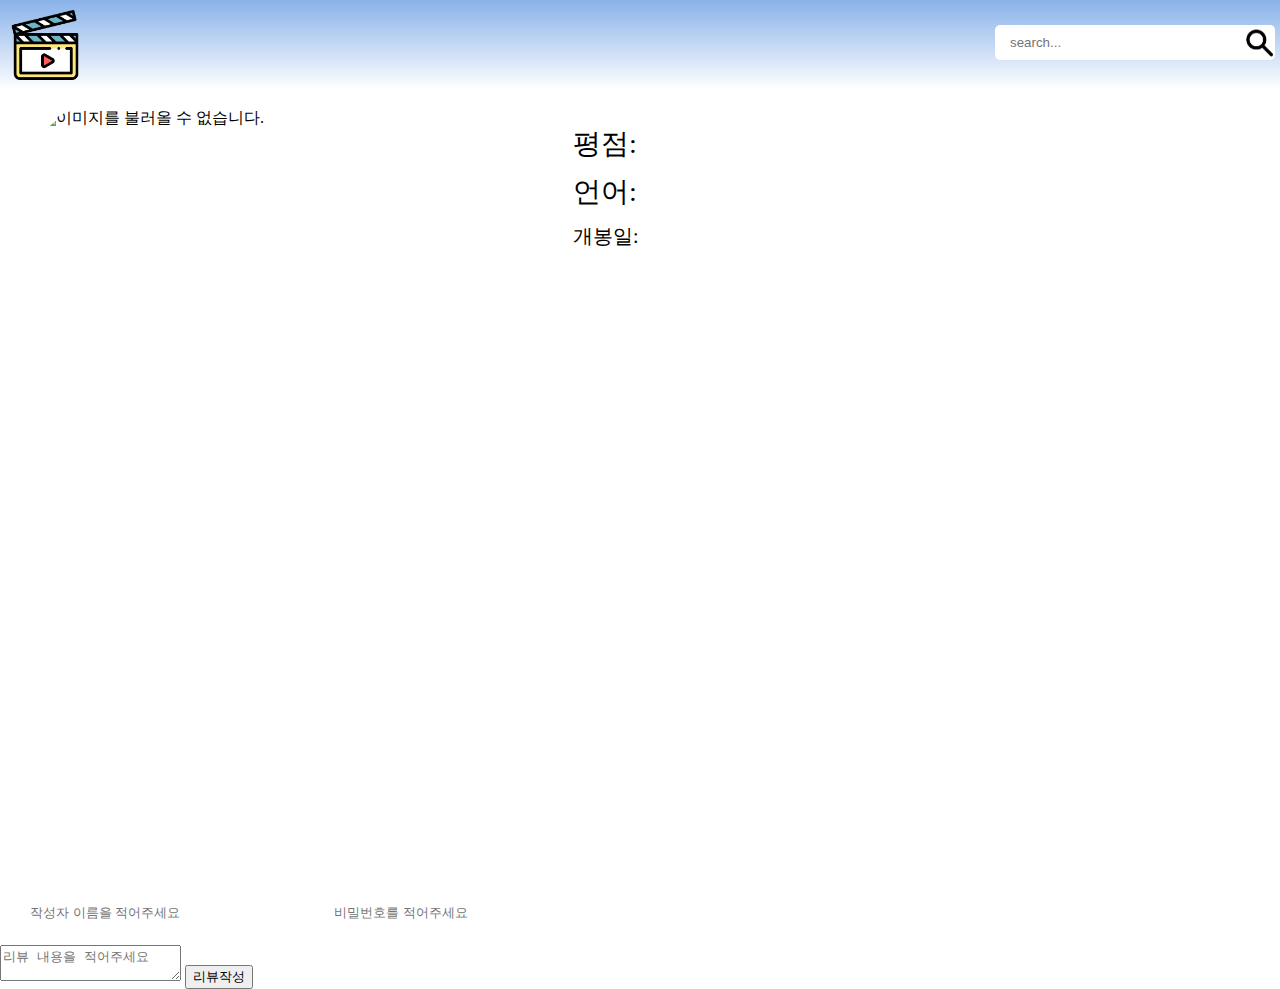
==== detail.html @ 468d635b "Merge branch 'dev' of https://github.com/Eunyoung-Jo/movie_nonot into feature-comment" ====
<!DOCTYPE html>
<html lang="ko">
  <head>
    <meta charset="UTF-8" />
    <meta name="viewport" content="width=device-width, initial-scale=1.0" />
    <title>영화 상세 / 리뷰 작성</title>
    <link rel="stylesheet" href="./style/css/reset.css" />
    <link rel="stylesheet" href="./style/css/detail.css" />

    <link href="style/css/main.css" rel="stylesheet" />
    <link href="style/css/color.css" rel="stylesheet" />
    <script type="module" src="./src/detail.js"></script>
    <script type="module" src="./component/HeaderComponent.js"></script>
  </head>
  <body>
    <movie-header></movie-header>
    <!--  contents area -->
    <div class="center_wrapper">
      <div id="contents" class="contents">
        <img
          class="thumbnail"
          id="thumbnail"
          src="https://encrypted-tbn0.gstatic.com/images?q=tbn:ANd9GcS_5lsZDN7j-YDlrEpupBOTwcNFxsa4puKyVW5g22cOB2WigVnM06932UkUaA&s"
          alt="이미지를 불러올 수 없습니다."
        />
        <div>
          <div class="title" id="title"></div>
          <div class="grade" id="grade">평점:</div>
          <div class="language" id="language">언어:</div>
          <div class="release_date" id="release_date">개봉일:</div>
          <div class="description" id="description"></div>
        </div>
      </div>
    </div>

    <!--  comment area -->
    <div class="parent-comment">
      <form>
        <div class="comment-input-container">
          <input type="text" placeholder="작성자 이름을 적어주세요" id="input-user-name" style="margin-right: 5px" />
          <input type="text" placeholder="비밀번호를 적어주세요" id="input-user-password" />
        </div>
        <div class="comment-input-container">
          <textarea type="text" placeholder="리뷰 내용을 적어주세요" id="input-comment"></textarea>
          <button class="btn" id="button-comment">리뷰작성</button>
        </div>
      </form>
      <div id="content-comment"></div>
    </div>
    <script src="/src/comment.js"></script>
  </body>
</html>
---- style/css/detail.css ----
.header_wrapper {
  display: flex;
  justify-content: space-between;
  align-items: center;
  background: #d9d9d9;
  padding: 20px;
}

.header_wrapper .navigation {
  text-decoration: none;
}

.header_wrapper .search_input_wrapper {
  display: flex;
  align-items: center;
  gap: 10px;
}

.header_wrapper input {
  padding: 3px;
}

.header_wrapper button {
  cursor: pointer;
}

.center_wrapper {
  width: 100%;
  max-width: 1200px;
  margin: 0 auto;
  padding-top: 90px;
}

.center_wrapper .contents {
  display: flex;
  gap: 20px;
  margin-top: 20px;
}

.center_wrapper .contents .thumbnail {
  width: 513px;
  height: 770px;
  border-radius: 40px;
}

.center_wrapper .contents .title {
  width: 100%;
  max-width: 641px;
  font-size: 40px;
  font-weight: 700;
  /* 최대 넓이인 641px이 넘어가면 ... 처리  */
  white-space: nowrap;
  overflow: hidden;
  text-overflow: ellipsis;
  margin-bottom: 20px;
}

.center_wrapper .contents .grade {
  font-size: 28px;
  font-weight: 400;
  margin-bottom: 20px;
}

.center_wrapper .contents .language {
  font-size: 28px;
  font-weight: 400;
  margin-bottom: 20px;
}

.center_wrapper .contents .release_date {
  font-size: 20px;
  font-weight: 400;
  margin-bottom: 40px;
}

.center_wrapper .contents .description {
  font-size: 24px;
  font-weight: 400;
}
---- style/css/main.css ----
body {
  margin: 0;
  font-family: "Pretendard";
  font-size: 16px;
}

input {
  margin: 15px;
  padding: 10px 15px;
  border: none;
  width: 250px;
  border-radius: 5px;

  &:focus {
    outline: none;
  }
}
.menubar-top {
  position: fixed;
  top: 0;
  left: 0;
  width: 100%;
  height: 70px;
  padding: 10px 10px;
  display: flex;
  flex-direction: row;
  justify-content: space-between;
  background: linear-gradient(to bottom, var(--background-color), var(--white-color));
  z-index: 5;
}

.search-div {
  position: relative;
}

.icon-search {
  position: absolute;
  top: 10px;
  right: 5px;
  width: 50px;
  cursor: pointer;
}

.content {
  margin-top: 100px;
  width: 100%;
}
#representive-mark {
  font-family: "Pretendard-extrabold";
  cursor: pointer;
  width: 70px;
  height: 70px;

  &:hover {
    color: var(--white-color);
    transition: all 0.3s;
  }
}

#cardDiv {
  float: left;
  width: calc(25% - 20px);
  height: 650px;
  margin: 10px;
  position: relative;

  &:hover {
    transform: scale(1.05);
    transition: all 0.5s;
  }
}
#img {
  width: 100%;
  height: 500px;
  border-radius: 10px;
}

#overviewDiv {
  border-radius: 10px;
  height: 480px;
  background-color: rgb(0, 0, 0, 0.5);
  position: absolute;
  padding: 10px;
  opacity: 0;
  transition: all 0.5s;
  top: 0px;
  left: 0px;
  cursor: pointer;
  &:hover {
    opacity: 1;
  }
}
#overview {
  color: var(--white-color);
  text-align: center;
}

#error {
  text-align: center;
}
@media screen and (max-width: 1200px) {
  #cardDiv {
    width: calc(50% - 20px);
  }
  input {
    width: 200px;
  }
}
@media screen and (max-width: 568px) {
  #cardDiv {
    width: calc(100% - 20px);
  }
}
---- style/css/color.css ----
:root {
  --background-color: #89b2e9;
  --light-color: #cedff6;
  --white-color: white;
  --black-color : black;
  --grey-color : grey;
  --lightgrey-color:rgb(216, 216, 216);
}
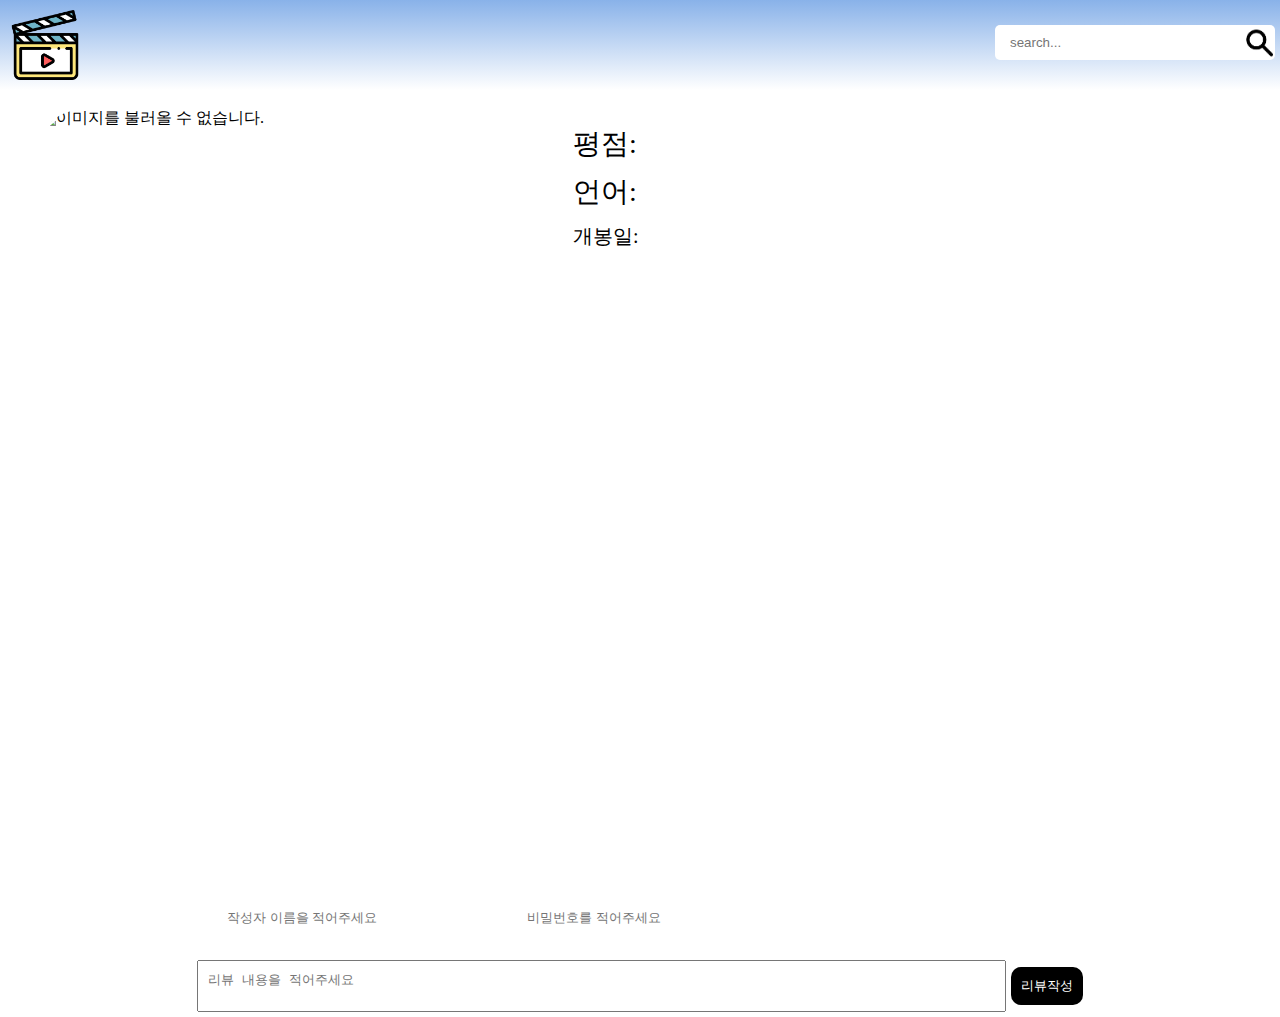
==== commit a084d5f5: "Merge pull request #7 from Eunyoung-Jo/feature-comment" ====
--- a/detail.html
+++ b/detail.html
@@ -6,7 +6,7 @@
     <title>영화 상세 / 리뷰 작성</title>
     <link rel="stylesheet" href="./style/css/reset.css" />
     <link rel="stylesheet" href="./style/css/detail.css" />
-
+    <link rel="stylesheet" href="./style/css/comment.css" />
     <link href="style/css/main.css" rel="stylesheet" />
     <link href="style/css/color.css" rel="stylesheet" />
     <script type="module" src="./src/detail.js"></script>
--- a/style/css/comment.css
+++ b/style/css/comment.css
@@ -0,0 +1,58 @@
+input,textarea{
+    padding:10px;
+    outline: none;
+    resize: none;
+}
+.btn{
+    padding:10px;
+    border:none;
+    background-color: var(--black-color);
+    border-radius: 10px;
+    color:var(--white-color);
+    cursor: pointer;
+}
+.btn-edit{
+    border:none;
+    padding:10px;
+    background-color:var(--white-color);
+    color:var(--grey-color);
+    cursor:pointer;
+}
+.text-sub{
+    color:var(--grey-color);
+    font-size: 14px;
+    font-weight: normal;
+}
+#confirmDiv{
+    display: flex;
+    align-items: center;
+    height:40px;
+    h4{
+        flex-grow: 1;
+    }
+}
+.parent-comment{
+    width:70%;
+    margin:auto;
+}
+.comment-input-container {
+    display: flex;
+    align-items: center;
+    padding:5px;
+}
+
+#input-comment{
+    flex-grow:1;
+    margin-right: 5px;
+}
+.hr{
+    margin-top: 30px;
+    border: 1px solid var(--lightgrey-color);
+}
+@media screen and (max-width:568px) {
+    .parent-comment{
+        width:100%;
+        
+    }
+
+}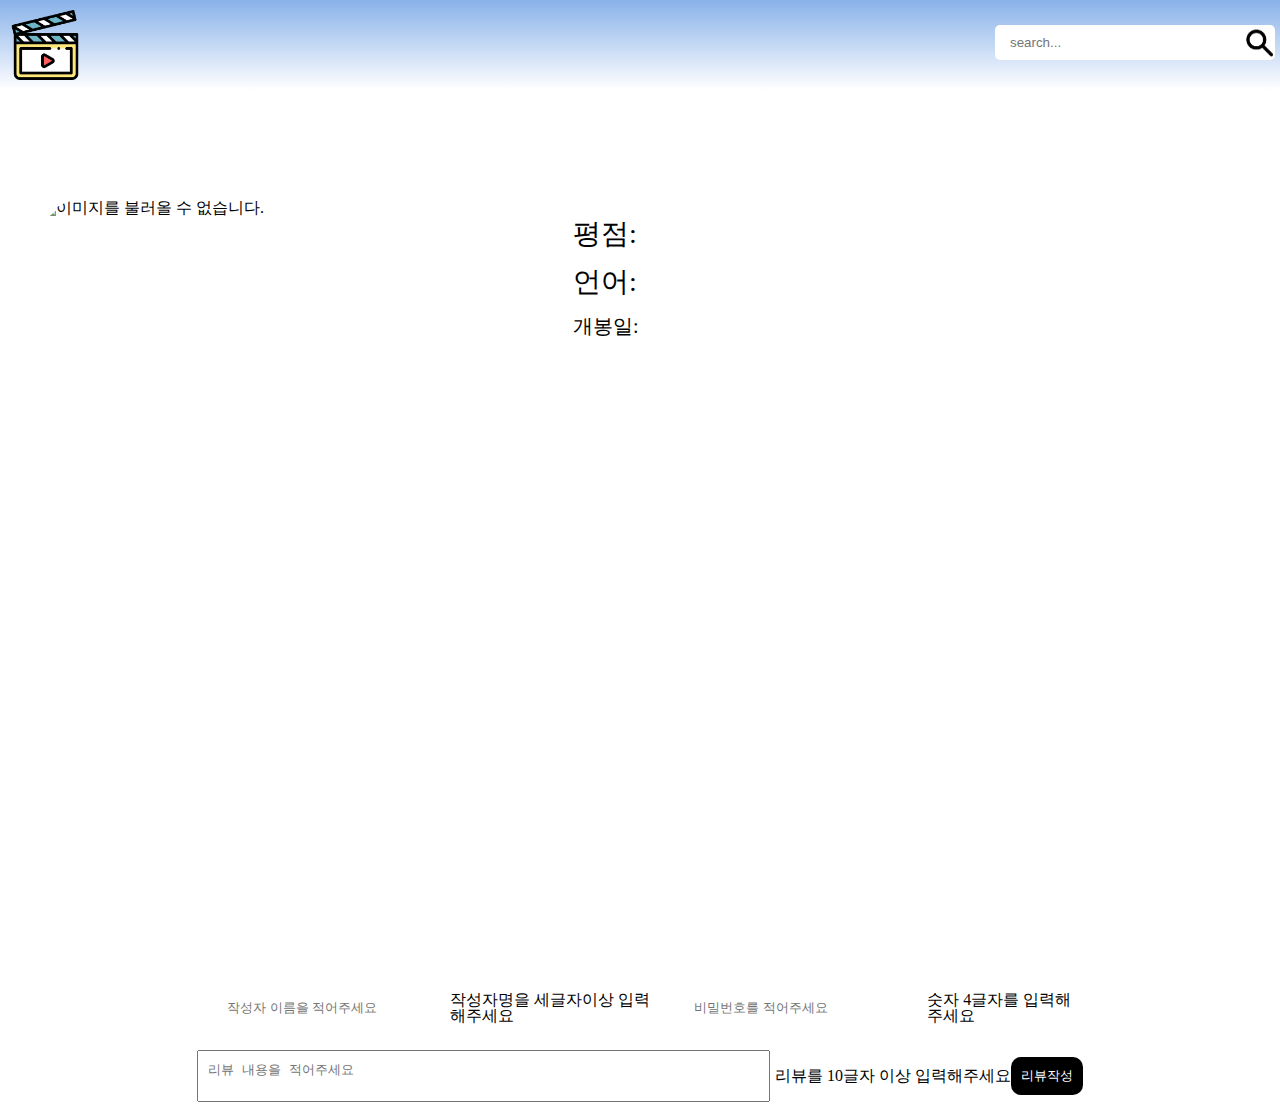
==== commit d76e9920: "유효성 검사 수정 & 코멘트에 붙이기" ====
--- a/detail.html
+++ b/detail.html
@@ -8,9 +8,11 @@
     <link rel="stylesheet" href="./style/css/detail.css" />
     <link rel="stylesheet" href="./style/css/comment.css" />
     <link href="style/css/main.css" rel="stylesheet" />
+    <link href="style/css/header.css" rel="stylesheet" />
     <link href="style/css/color.css" rel="stylesheet" />
     <script type="module" src="./src/detail.js"></script>
     <script type="module" src="./component/HeaderComponent.js"></script>
+    <script type="module" src="./src/validation.js"></script>
   </head>
   <body>
     <movie-header></movie-header>
@@ -35,13 +37,16 @@
 
     <!--  comment area -->
     <div class="parent-comment">
-      <form>
+      <form id="commentTarget">
         <div class="comment-input-container">
           <input type="text" placeholder="작성자 이름을 적어주세요" id="input-user-name" style="margin-right: 5px" />
+          <div class="name-failure-message hide font">작성자명을 세글자이상 입력해주세요</div>
           <input type="text" placeholder="비밀번호를 적어주세요" id="input-user-password" />
+          <div class="pw-failure-message hide font">숫자 4글자를 입력해주세요</div>
         </div>
         <div class="comment-input-container">
           <textarea type="text" placeholder="리뷰 내용을 적어주세요" id="input-comment"></textarea>
+          <div class="rv-failure-message hide font">리뷰를 10글자 이상 입력해주세요</div>
           <button class="btn" id="button-comment">리뷰작성</button>
         </div>
       </form>
--- a/style/css/main.css
+++ b/style/css/main.css
@@ -2,59 +2,6 @@
   margin: 0;
   font-family: "Pretendard";
   font-size: 16px;
-}
-
-input {
-  margin: 15px;
-  padding: 10px 15px;
-  border: none;
-  width: 250px;
-  border-radius: 5px;
-
-  &:focus {
-    outline: none;
-  }
-}
-.menubar-top {
-  position: fixed;
-  top: 0;
-  left: 0;
-  width: 100%;
-  height: 70px;
-  padding: 10px 10px;
-  display: flex;
-  flex-direction: row;
-  justify-content: space-between;
-  background: linear-gradient(to bottom, var(--background-color), var(--white-color));
-  z-index: 5;
-}
-
-.search-div {
-  position: relative;
-}
-
-.icon-search {
-  position: absolute;
-  top: 10px;
-  right: 5px;
-  width: 50px;
-  cursor: pointer;
-}
-
-.content {
-  margin-top: 100px;
-  width: 100%;
-}
-#representive-mark {
-  font-family: "Pretendard-extrabold";
-  cursor: pointer;
-  width: 70px;
-  height: 70px;
-
-  &:hover {
-    color: var(--white-color);
-    transition: all 0.3s;
-  }
 }
 
 #cardDiv {
--- a/style/css/header.css
+++ b/style/css/header.css
@@ -0,0 +1,47 @@
+input {
+  margin: 15px;
+  padding: 10px 15px;
+  border: none;
+  width: 250px;
+  border-radius: 5px;
+
+  &:focus {
+    outline: none;
+  }
+}
+.menubar-top {
+  top: 0;
+  left: 0;
+  width: 100%;
+  height: 70px;
+  padding: 10px 10px;
+  display: flex;
+  flex-direction: row;
+  justify-content: space-between;
+  background: linear-gradient(to bottom, var(--background-color), var(--white-color));
+  z-index: 5;
+}
+
+.search-div {
+  position: relative;
+}
+
+.icon-search {
+  position: absolute;
+  top: 10px;
+  right: 5px;
+  width: 50px;
+  cursor: pointer;
+}
+
+#representive-mark {
+  font-family: "Pretendard-extrabold";
+  cursor: pointer;
+  width: 70px;
+  height: 70px;
+
+  &:hover {
+    color: var(--white-color);
+    transition: all 0.3s;
+  }
+}
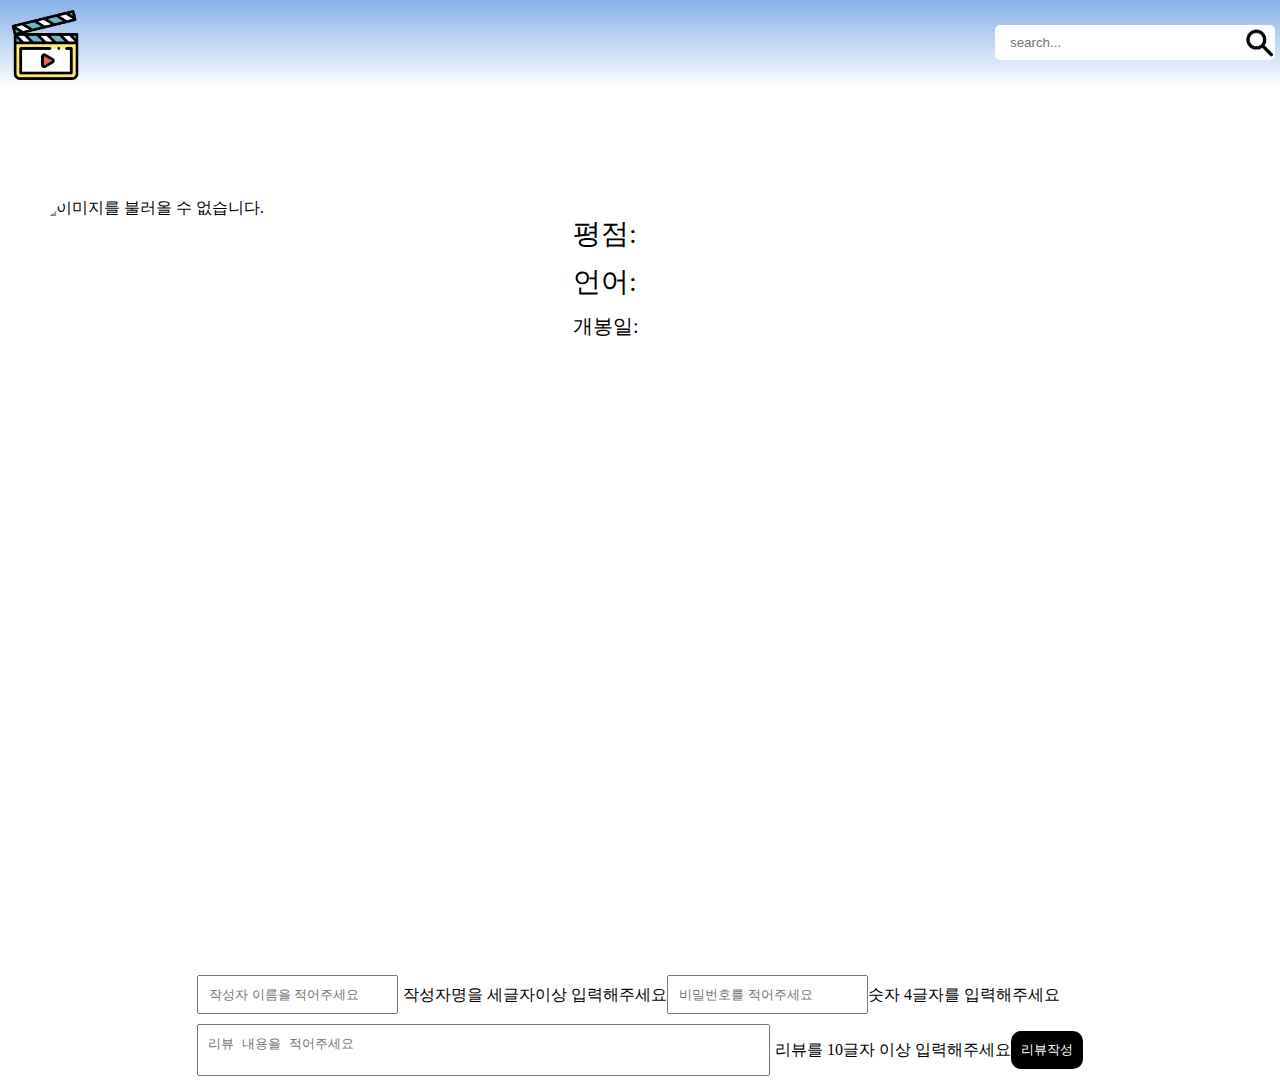
==== commit d6c02625: "Merge pull request #12 from Eunyoung-Jo/search" ====
--- a/detail.html
+++ b/detail.html
@@ -7,7 +7,6 @@
     <link rel="stylesheet" href="./style/css/reset.css" />
     <link rel="stylesheet" href="./style/css/detail.css" />
     <link rel="stylesheet" href="./style/css/comment.css" />
-    <link href="style/css/main.css" rel="stylesheet" />
     <link href="style/css/header.css" rel="stylesheet" />
     <link href="style/css/color.css" rel="stylesheet" />
     <script type="module" src="./src/detail.js"></script>
--- a/style/css/header.css
+++ b/style/css/header.css
@@ -1,4 +1,4 @@
-input {
+#searchText {
   margin: 15px;
   padding: 10px 15px;
   border: none;
--- a/style/css/color.css
+++ b/style/css/color.css
@@ -2,7 +2,8 @@
   --background-color: #89b2e9;
   --light-color: #cedff6;
   --white-color: white;
-  --black-color : black;
-  --grey-color : grey;
-  --lightgrey-color:rgb(216, 216, 216);
+  --black-color: black;
+  --grey-color: grey;
+  --lightgrey-color: rgb(216, 216, 216);
+  --button-color: #5956f5;
 }
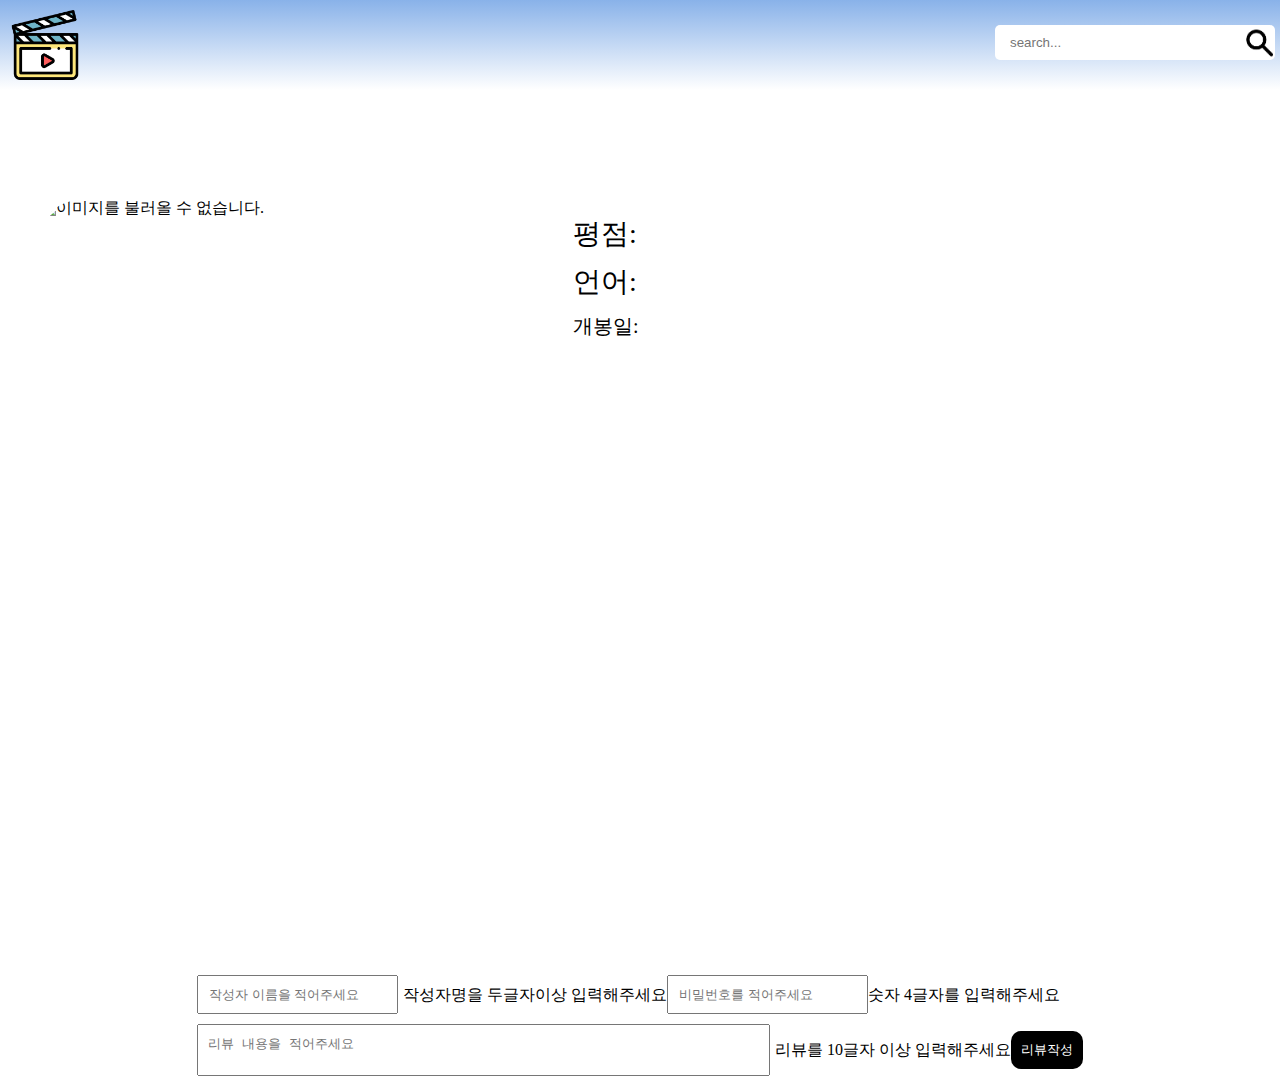
==== commit 50e7a2da: "리뷰 수정삭제 취소 시 이벤트 추가 & 정렬 기능 검색창에 안보이게" ====
--- a/detail.html
+++ b/detail.html
@@ -39,7 +39,7 @@
       <form id="commentTarget">
         <div class="comment-input-container">
           <input type="text" placeholder="작성자 이름을 적어주세요" id="input-user-name" style="margin-right: 5px" />
-          <div class="name-failure-message hide font">작성자명을 세글자이상 입력해주세요</div>
+          <div class="name-failure-message hide font">작성자명을 두글자이상 입력해주세요</div>
           <input type="text" placeholder="비밀번호를 적어주세요" id="input-user-password" />
           <div class="pw-failure-message hide font">숫자 4글자를 입력해주세요</div>
         </div>
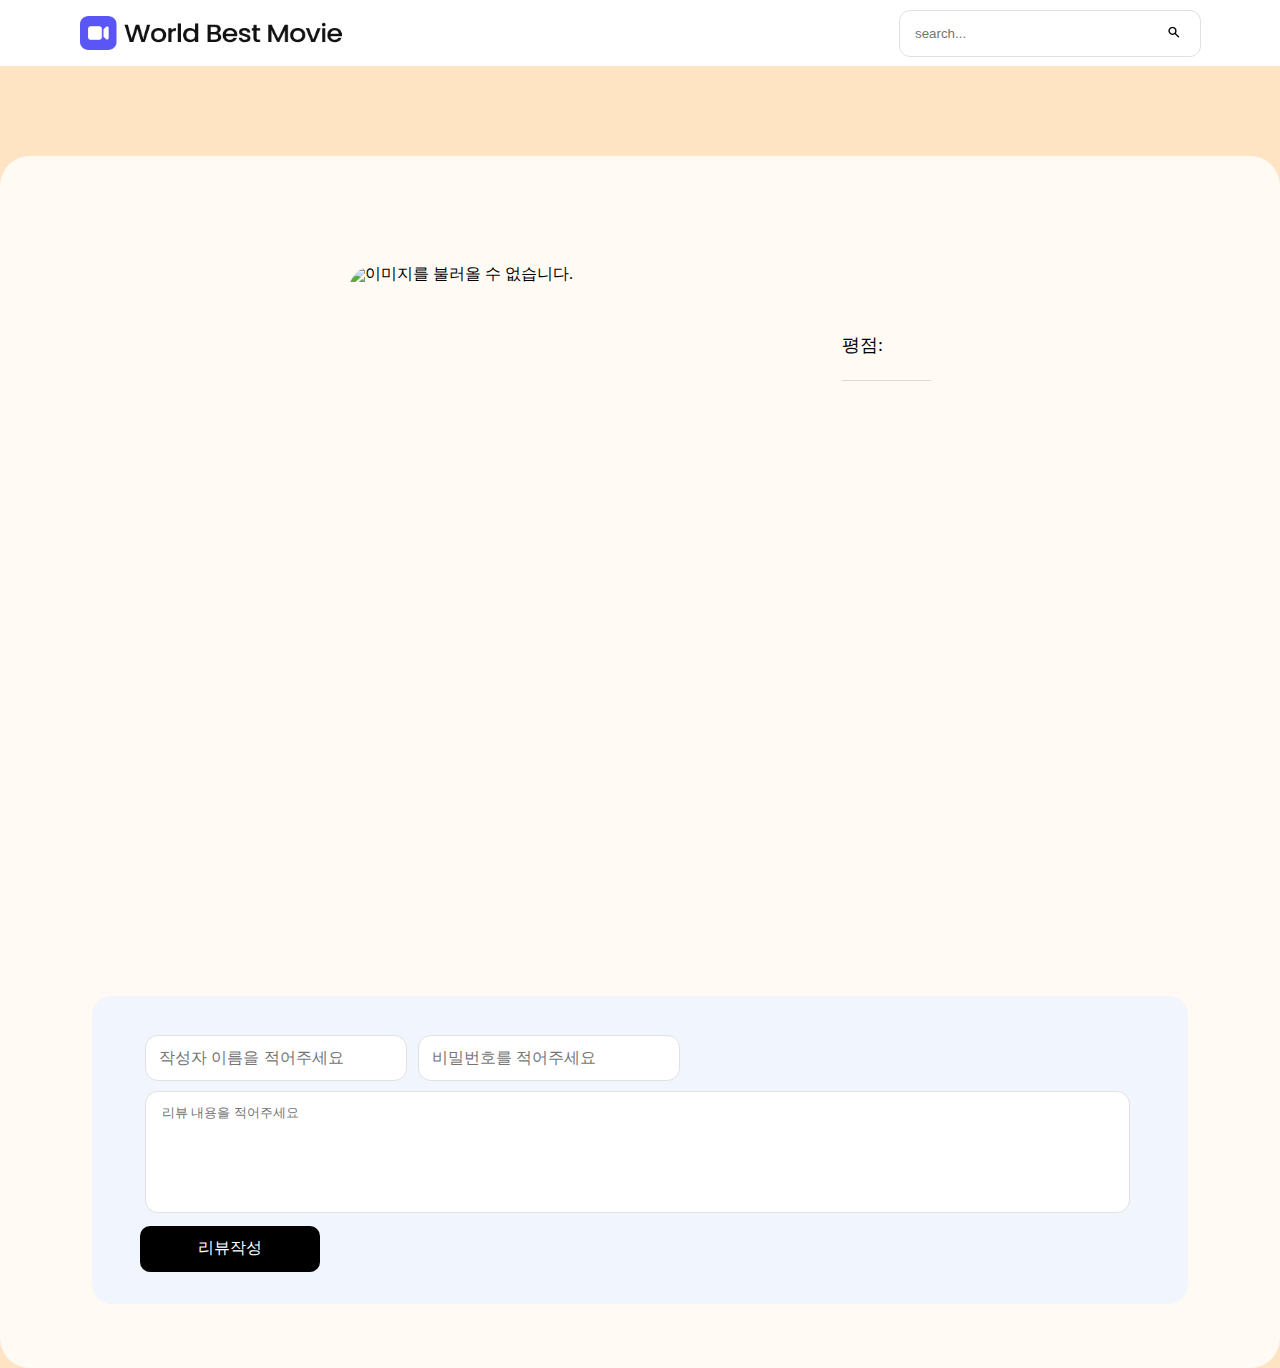
==== commit 1d901ea1: "Merge branch 'dev' of https://github.com/Eunyoung-Jo/movie_nonot into validation" ====
--- a/detail.html
+++ b/detail.html
@@ -16,6 +16,7 @@
   <body>
     <movie-header></movie-header>
     <!--  contents area -->
+    <div class="detailBox">
     <div class="center_wrapper">
       <div id="contents" class="contents">
         <img
@@ -24,33 +25,41 @@
           src="https://encrypted-tbn0.gstatic.com/images?q=tbn:ANd9GcS_5lsZDN7j-YDlrEpupBOTwcNFxsa4puKyVW5g22cOB2WigVnM06932UkUaA&s"
           alt="이미지를 불러올 수 없습니다."
         />
-        <div>
+        <div class="movieText">
           <div class="title" id="title"></div>
+          <div class="moviesub">
           <div class="grade" id="grade">평점:</div>
-          <div class="language" id="language">언어:</div>
-          <div class="release_date" id="release_date">개봉일:</div>
+          <div class="language" id="language"></div>
+          <div class="release_date" id="release_date"></div>
+        </div>
+        <div class="line"></div>
           <div class="description" id="description"></div>
         </div>
       </div>
     </div>
 
     <!--  comment area -->
-    <div class="parent-comment">
+    <!--<div class="parent-comment">-->
       <form id="commentTarget">
         <div class="comment-input-container">
-          <input type="text" placeholder="작성자 이름을 적어주세요" id="input-user-name" style="margin-right: 5px" />
-          <div class="name-failure-message hide font">작성자명을 두글자이상 입력해주세요</div>
+          <div class="inputGroup">
+          <input type="text" placeholder="작성자 이름을 적어주세요" id="input-user-name" autocomplete="off" />
+          <div class="name-failure-message hide font">세글자이상 입력해주세요</div>
+        </div>
+        <div class="inputGroup">
           <input type="text" placeholder="비밀번호를 적어주세요" id="input-user-password" />
           <div class="pw-failure-message hide font">숫자 4글자를 입력해주세요</div>
+        </div>
         </div>
         <div class="comment-input-container">
           <textarea type="text" placeholder="리뷰 내용을 적어주세요" id="input-comment"></textarea>
           <div class="rv-failure-message hide font">리뷰를 10글자 이상 입력해주세요</div>
-          <button class="btn" id="button-comment">리뷰작성</button>
         </div>
+        <button class="btn" id="button-comment">리뷰작성</button>
       </form>
       <div id="content-comment"></div>
     </div>
+  <!---</div>-->
     <script src="/src/comment.js"></script>
   </body>
 </html>
--- a/style/css/detail.css
+++ b/style/css/detail.css
@@ -1,51 +1,51 @@
-.header_wrapper {
-  display: flex;
-  justify-content: space-between;
-  align-items: center;
-  background: #d9d9d9;
-  padding: 20px;
+body {
+ background-color: bisque;
 }
 
-.header_wrapper .navigation {
-  text-decoration: none;
-}
-
-.header_wrapper .search_input_wrapper {
-  display: flex;
-  align-items: center;
-  gap: 10px;
-}
-
-.header_wrapper input {
-  padding: 3px;
-}
-
-.header_wrapper button {
-  cursor: pointer;
+.detailBox {
+  width: 100%;
+  max-width: 1300px;
+  margin: 0 auto;
+  margin-top: 90px;
+  background-color: rgb(255,255,255,0.8);
+  border-radius: 30px;
 }
 
 .center_wrapper {
   width: 100%;
-  max-width: 1200px;
-  margin: 0 auto;
-  padding-top: 90px;
+  max-width: 1000px;
+  margin: auto;
+  padding-top: 40px;
 }
 
+/*영화이미지*/
 .center_wrapper .contents {
   display: flex;
-  gap: 20px;
-  margin-top: 20px;
+  flex-wrap: wrap;
+  position: relative;
+  gap: 0 60px;
+  margin: 0 auto;
+  margin-top: 70px;
+  height: 100%;
 }
 
 .center_wrapper .contents .thumbnail {
-  width: 513px;
-  height: 770px;
-  border-radius: 40px;
+  margin: 0 auto;
+  width: 433px;
+  height: 650px;
+  border-radius: 24px;
+  display: flex;
 }
-
+/*영화설명*/
+.center_wrapper .movieText {
+  margin: 0 auto;
+  max-width: 500px;
+  margin-top: 50px;
+  
+}
 .center_wrapper .contents .title {
   width: 100%;
-  max-width: 641px;
+  display: block;
   font-size: 40px;
   font-weight: 700;
   /* 최대 넓이인 641px이 넘어가면 ... 처리  */
@@ -54,26 +54,126 @@
   text-overflow: ellipsis;
   margin-bottom: 20px;
 }
-
-.center_wrapper .contents .grade {
-  font-size: 28px;
-  font-weight: 400;
-  margin-bottom: 20px;
+.moviesub {
+  display: block;
 }
 
-.center_wrapper .contents .language {
-  font-size: 28px;
+.moviesub > div {
+  float: left;
+  font-size: 18px;
   font-weight: 400;
-  margin-bottom: 20px;
+  margin-right: 1rem;
 }
 
-.center_wrapper .contents .release_date {
-  font-size: 20px;
-  font-weight: 400;
-  margin-bottom: 40px;
+
+.line {
+  width: 100%;
+  height: 1px;
+  background: #D9D9D9;
+  margin-top: 4rem;
+  margin-bottom: 2rem;
+}
+.center_wrapper{
+  display: flex;
 }
 
 .center_wrapper .contents .description {
-  font-size: 24px;
+  font-size: 20px;
   font-weight: 400;
+  font-style: #454545;
+  line-height: 125%;
+  letter-spacing: -10%;
+
 }
+
+/*
+.parent-comment {
+  margin: 0 auto;
+  max-width: 1100px;
+  padding-bottom: 2rem;
+}*/
+
+
+/*리뷰css*/
+#commentTarget {
+  margin: 5rem auto;
+  padding: 34px 48px;
+  max-width: 1000px;
+  padding-bottom: 2rem;
+  background-color: #F1F5FD;
+  margin-bottom: 2rem;
+  border-radius: 1.25rem;
+}
+
+
+#content-comment {
+  max-width: 1000px;
+  margin: 0 auto;
+  padding-bottom: 2rem;
+  padding-left: 30px;
+  padding-right: 30px;
+}
+
+/*리뷰작성 버튼*/
+.btn {
+  width: 180px;
+  height: 46px;
+  font-size: 1rem;
+  font-family: 400;
+  background-color: #5956F5;
+  margin-top: 0.5rem;
+}
+
+/*input form ui*/
+.inputGroup {
+  position: relative;
+  margin-right: 2.4rem;
+}
+
+.inputGroup input {
+  font-size: 100%;
+  padding: 0.8em;
+  outline: none;
+  border: 1px solid #E1E1E1;
+  background-color: transparent;
+  border-radius: 0.8rem;
+  width: 100%;
+  background-color: #ffffff;
+}
+
+.inputGroup input:focus {
+  border: 1px solid #5956F5;
+}
+
+.comment-input-container textarea{
+  width: 100%;
+  padding: 12px 16px;
+  border-radius: 8px;
+  height: 96px;
+  border: 1px solid #E1E1E1;
+  border-radius: 0.8rem;
+  background-color: #ffffff;
+  font-family: inherit;
+}
+.comment-input-container textarea:focus {
+  border: 1px solid #5956F5;
+}
+
+
+
+
+/*html에서 만들어둔 안내메세지를 숨겨준다 display: none 가 default*/
+.hide {
+  display: none;
+}
+
+.rv-failure-message {
+  font-size: 13px;
+
+  
+}
+.pw-failure-message {font-size: 0.8rem }
+  
+.name-failure-message{
+  font-size: 13px;
+}--- a/style/css/header.css
+++ b/style/css/header.css
@@ -1,24 +1,26 @@
 #searchText {
-  margin: 15px;
+  margin: 11px 80px 11px;
   padding: 10px 15px;
   border: none;
-  width: 250px;
-  border-radius: 5px;
+  width: 270px;
+  height: 25px;
+  border-radius: 10px;
+  outline: 1px solid #e1e1e1;
 
   &:focus {
     outline: none;
   }
 }
+
 .menubar-top {
   top: 0;
   left: 0;
-  width: 100%;
-  height: 70px;
-  padding: 10px 10px;
+  width: 1920;
+  height: 66px;
   display: flex;
   flex-direction: row;
   justify-content: space-between;
-  background: linear-gradient(to bottom, var(--background-color), var(--white-color));
+  background: white;
   z-index: 5;
 }
 
@@ -28,20 +30,22 @@
 
 .icon-search {
   position: absolute;
-  top: 10px;
-  right: 5px;
-  width: 50px;
+  top: 23px;
+  right: 96px;
+  width: 20px;
+  height: 20px;
   cursor: pointer;
 }
 
 #representive-mark {
   font-family: "Pretendard-extrabold";
   cursor: pointer;
-  width: 70px;
-  height: 70px;
+  margin: 16px auto 16px 80px;
+  width: 264px;
+  height: 34px;
 
   &:hover {
     color: var(--white-color);
     transition: all 0.3s;
   }
-}
+}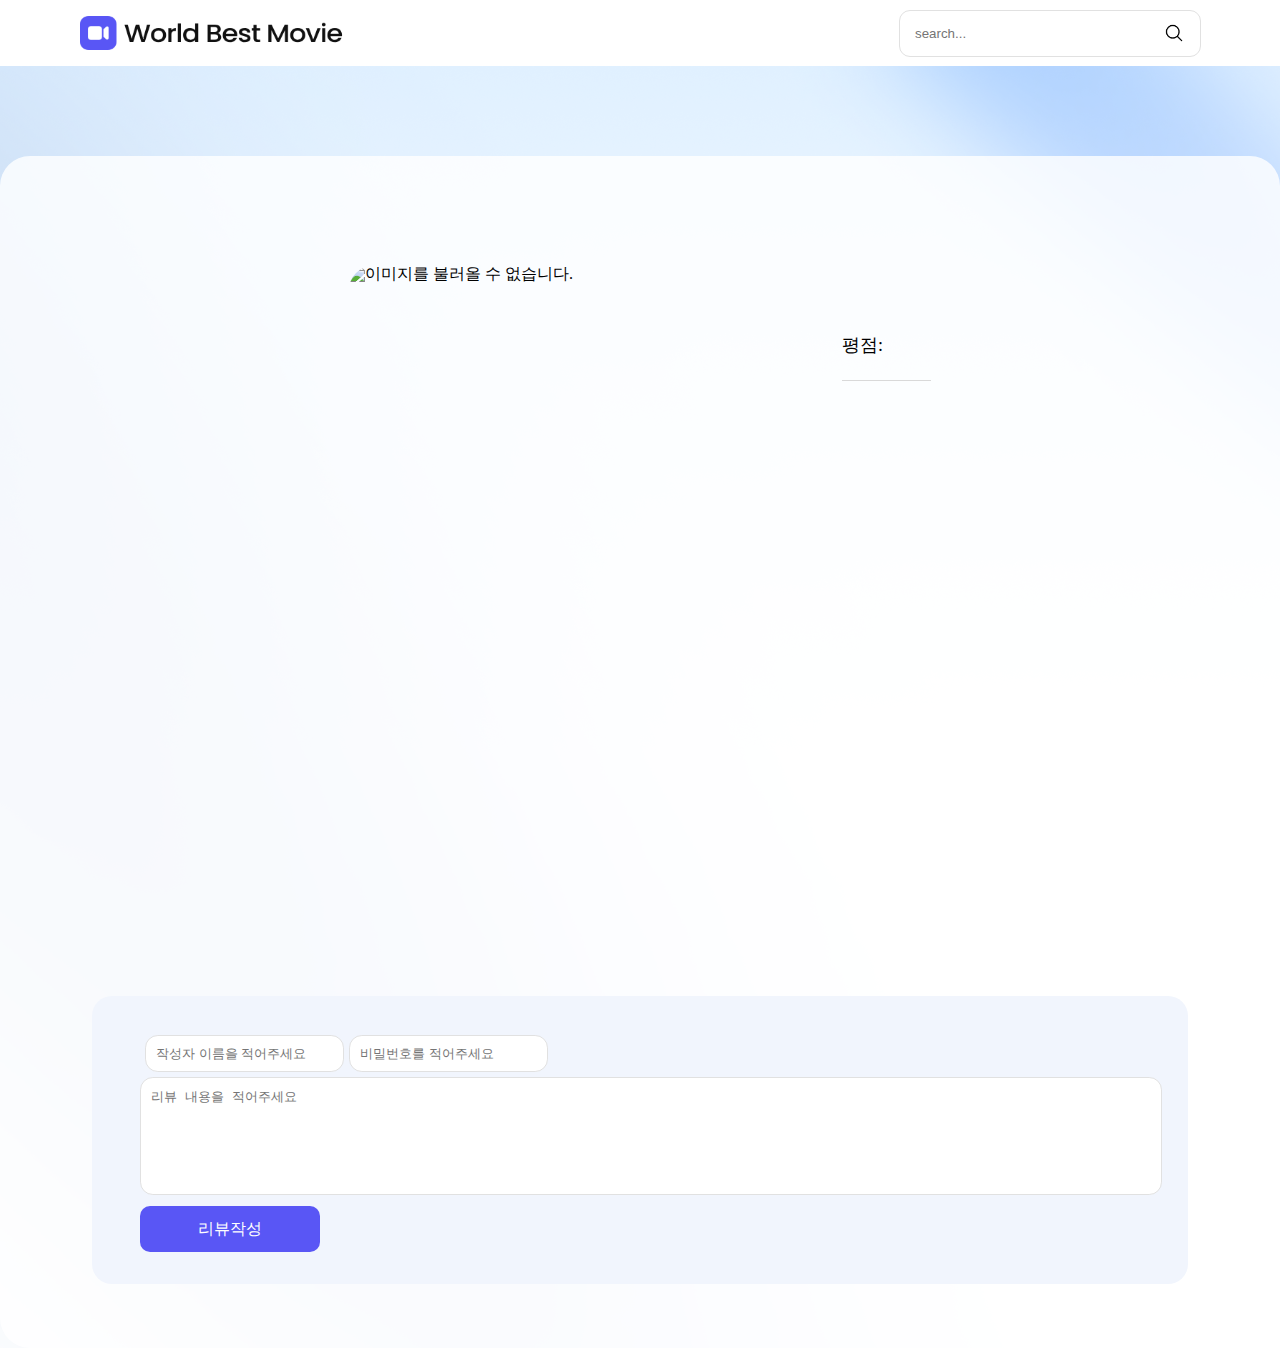
==== commit ef7058c2: "Merge branch 'dev' of https://github.com/Eunyoung-Jo/movie_nonot into dev" ====
--- a/detail.html
+++ b/detail.html
@@ -7,8 +7,11 @@
     <link rel="stylesheet" href="./style/css/reset.css" />
     <link rel="stylesheet" href="./style/css/detail.css" />
     <link rel="stylesheet" href="./style/css/comment.css" />
+    
     <link href="style/css/header.css" rel="stylesheet" />
     <link href="style/css/color.css" rel="stylesheet" />
+    <link href="style/css/background.css" rel="stylesheet" />
+
     <script type="module" src="./src/detail.js"></script>
     <script type="module" src="./component/HeaderComponent.js"></script>
     <script type="module" src="./src/validation.js"></script>
@@ -42,21 +45,20 @@
     <!--<div class="parent-comment">-->
       <form id="commentTarget">
         <div class="comment-input-container">
-          <div class="inputGroup">
-          <input type="text" placeholder="작성자 이름을 적어주세요" id="input-user-name" autocomplete="off" />
-          <div class="name-failure-message hide font">세글자이상 입력해주세요</div>
+          <div class="user-input">
+          <input  type="text" placeholder="작성자 이름을 적어주세요" id="input-user-name" style="margin-right: 5px" />
+          <div class="name-failure-message hide font">두글자이상 입력해주세요</div>
         </div>
-        <div class="inputGroup">
+        <div class="user-input">
           <input type="text" placeholder="비밀번호를 적어주세요" id="input-user-password" />
           <div class="pw-failure-message hide font">숫자 4글자를 입력해주세요</div>
         </div>
         </div>
-        <div class="comment-input-container">
           <textarea type="text" placeholder="리뷰 내용을 적어주세요" id="input-comment"></textarea>
           <div class="rv-failure-message hide font">리뷰를 10글자 이상 입력해주세요</div>
-        </div>
-        <button class="btn" id="button-comment">리뷰작성</button>
+        <button class="btn" id="button-comment" style="background-color: #5956F5;">리뷰작성</button>
       </form>
+
       <div id="content-comment"></div>
     </div>
   <!---</div>-->
--- a/style/css/detail.css
+++ b/style/css/detail.css
@@ -12,7 +12,6 @@
 }
 
 .center_wrapper {
-  width: 100%;
   max-width: 1000px;
   margin: auto;
   padding-top: 40px;
@@ -105,7 +104,7 @@
   border-radius: 1.25rem;
 }
 
-
+/*리뷰덧글*/
 #content-comment {
   max-width: 1000px;
   margin: 0 auto;
@@ -125,37 +124,33 @@
 }
 
 /*input form ui*/
-.inputGroup {
-  position: relative;
-  margin-right: 2.4rem;
+.comment-input-container {
+  display: flex;
 }
 
-.inputGroup input {
-  font-size: 100%;
-  padding: 0.8em;
+.comment-input-container input[type="text"] {
+  flex: 1;
+  max-width: 15rem;
   outline: none;
   border: 1px solid #E1E1E1;
   background-color: transparent;
   border-radius: 0.8rem;
-  width: 100%;
   background-color: #ffffff;
 }
 
-.inputGroup input:focus {
+.comment-input-container input[type="text"]:focus {
   border: 1px solid #5956F5;
 }
 
-.comment-input-container textarea{
+#commentTarget > textarea[type="text"]{
   width: 100%;
-  padding: 12px 16px;
   border-radius: 8px;
   height: 96px;
   border: 1px solid #E1E1E1;
   border-radius: 0.8rem;
   background-color: #ffffff;
-  font-family: inherit;
 }
-.comment-input-container textarea:focus {
+#commentTarget textarea[type="text"]:focus  {
   border: 1px solid #5956F5;
 }
 
@@ -169,11 +164,19 @@
 
 .rv-failure-message {
   font-size: 13px;
+  color: #5956F5;
+  margin-top: 5px;
 
   
 }
-.pw-failure-message {font-size: 0.8rem }
+.pw-failure-message {
+  font-size: 0.8rem;
+  color: #5956F5;
+  margin-top: 5px;}
   
 .name-failure-message{
   font-size: 13px;
+  font-size: 0.8rem;
+  color: #5956F5;
+  margin-top: 5px;
 }--- a/style/css/background.css
+++ b/style/css/background.css
@@ -0,0 +1,5 @@
+body {
+    background-image: url(/style/image/layer1.png), url(/style/image/layer2.png);
+    background-attachment : fixed;
+    background-repeat: no-repeat;
+  }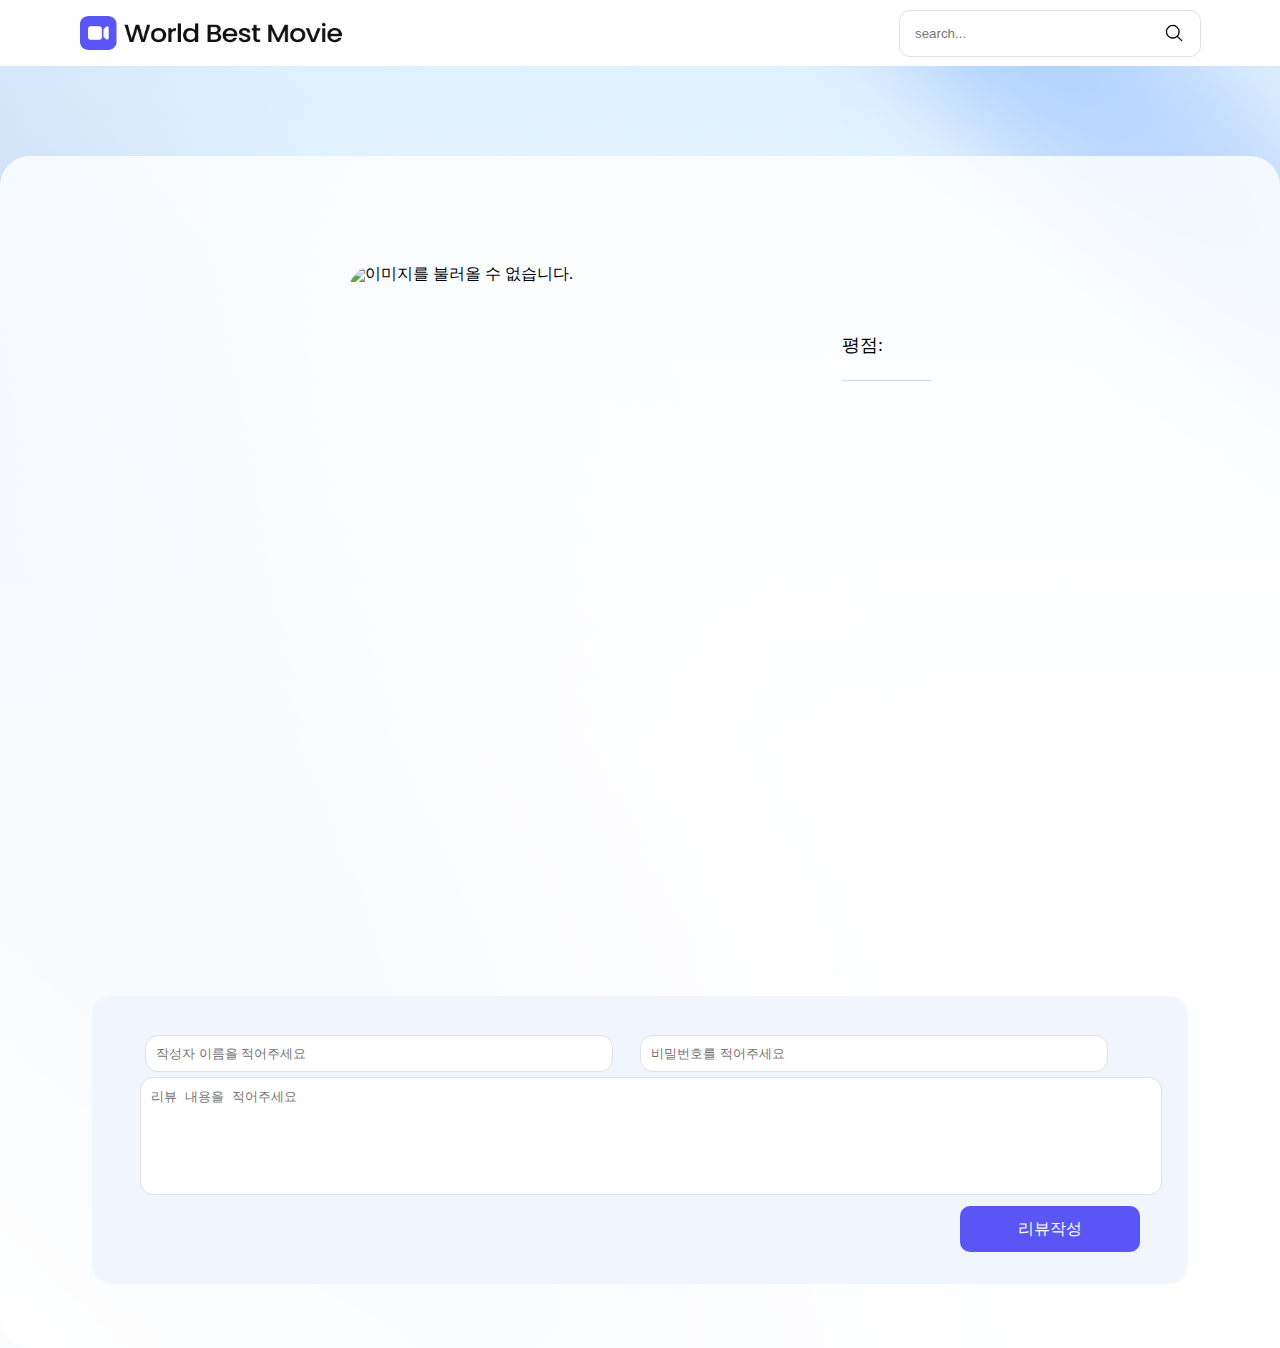
==== commit 6980cb69: "댓글 디자인 수정" ====
--- a/detail.html
+++ b/detail.html
@@ -56,7 +56,10 @@
         </div>
           <textarea type="text" placeholder="리뷰 내용을 적어주세요" id="input-comment"></textarea>
           <div class="rv-failure-message hide font">리뷰를 10글자 이상 입력해주세요</div>
-        <button class="btn" id="button-comment" style="background-color: #5956F5;">리뷰작성</button>
+          <div style='text-align: right'>
+            <button class="btn" id="button-comment">리뷰작성</button>
+          </div>
+          
       </form>
 
       <div id="content-comment"></div>
--- a/style/css/comment.css
+++ b/style/css/comment.css
@@ -1,3 +1,6 @@
+div{
+    box-sizing: border-box;
+}
 input,textarea{
     padding:10px;
     outline: none;
@@ -35,10 +38,30 @@
     width:70%;
     margin:auto;
 }
+#content-comment{
+    width:100%;
+}
+#button-comment{
+    background-color: #5956F5
+}
 .comment-input-container {
     display: flex;
     align-items: center;
+    justify-content: space-between;
     padding:5px;
+}
+.user-input{
+    width:50%;
+    position:relative;
+   .name-failure-message, 
+   .pw-failure-message{
+    position:absolute;
+    top:7px;
+    right:40px;
+   }
+   input{
+    min-width:90%;
+   }
 }
 
 #input-comment{
@@ -54,5 +77,19 @@
         width:100%;
         
     }
-
+    .user-input{
+        width:50%;
+        position:relative;
+       .name-failure-message, 
+       .pw-failure-message{
+        position:absolute;
+        top:-10px;
+        left:0px;
+        right:0px;
+       }
+       input{
+        width:80%;
+       }
+    }
+    
 }